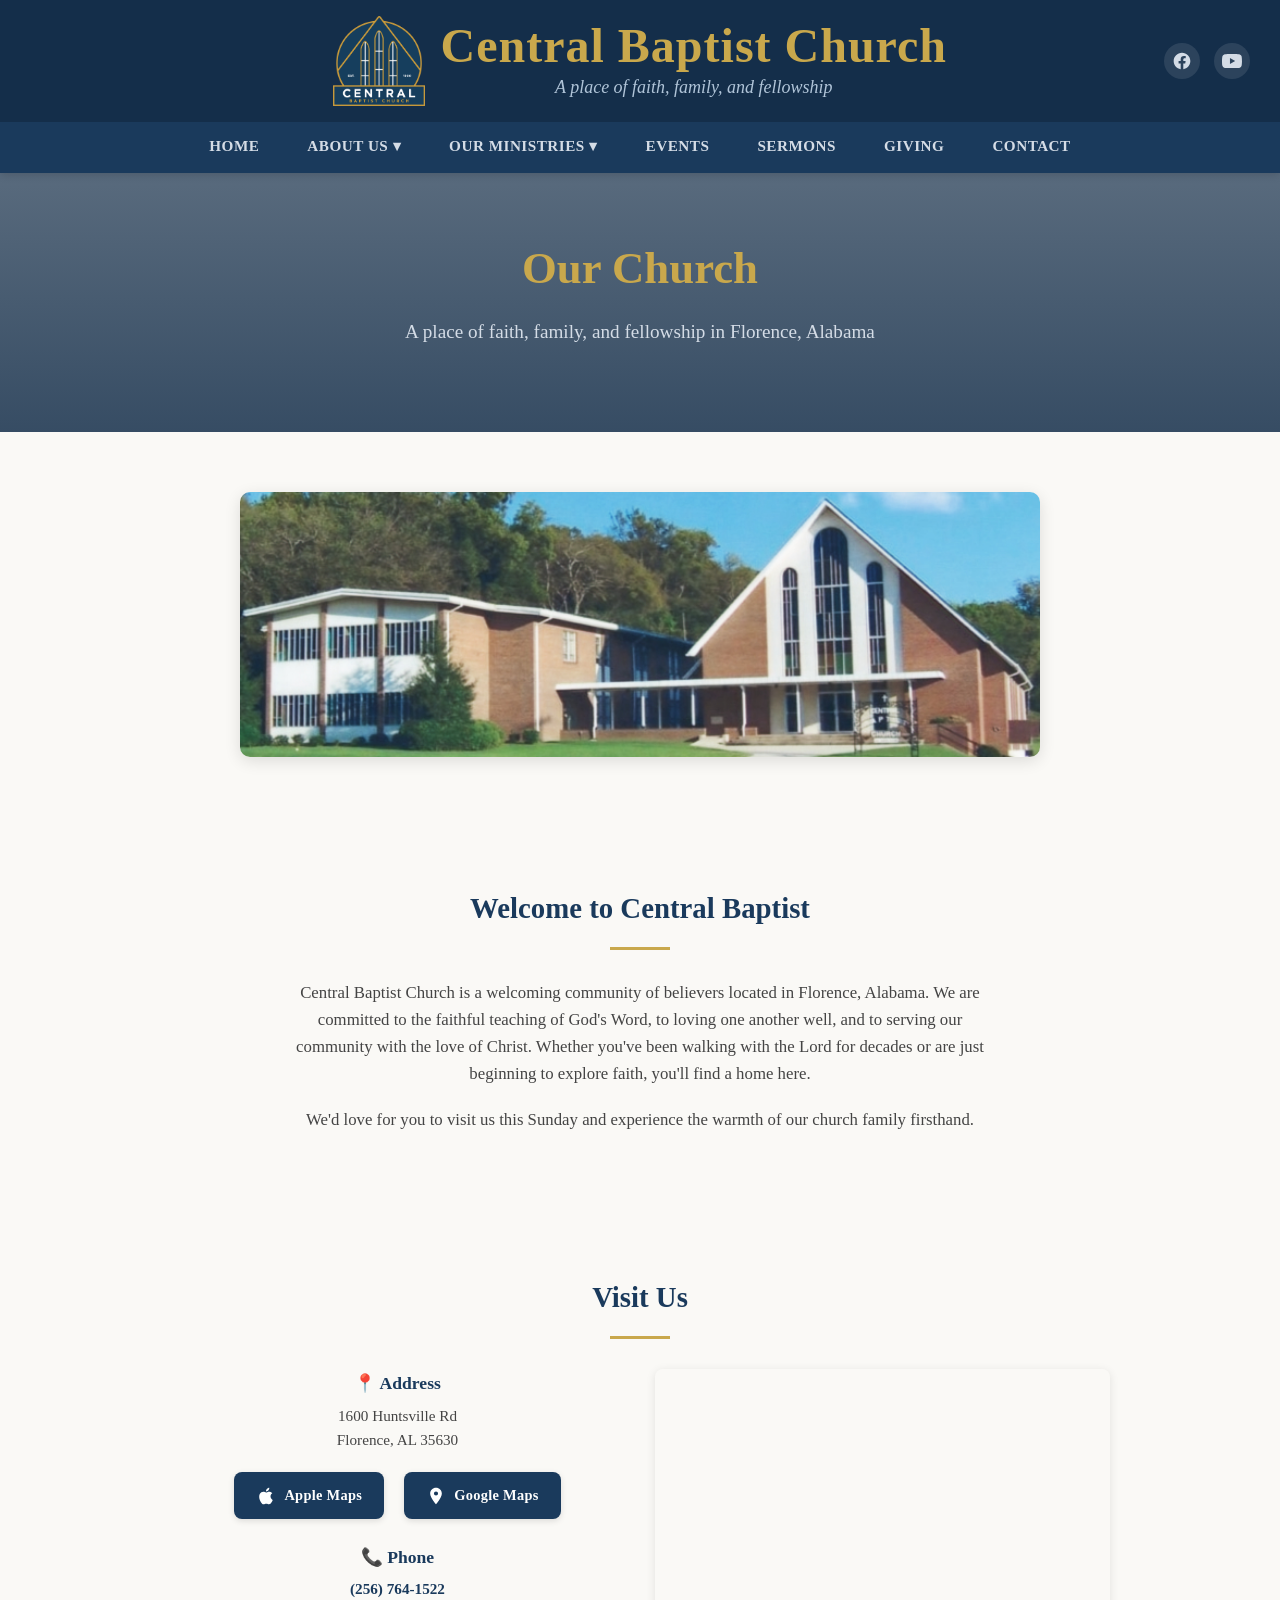
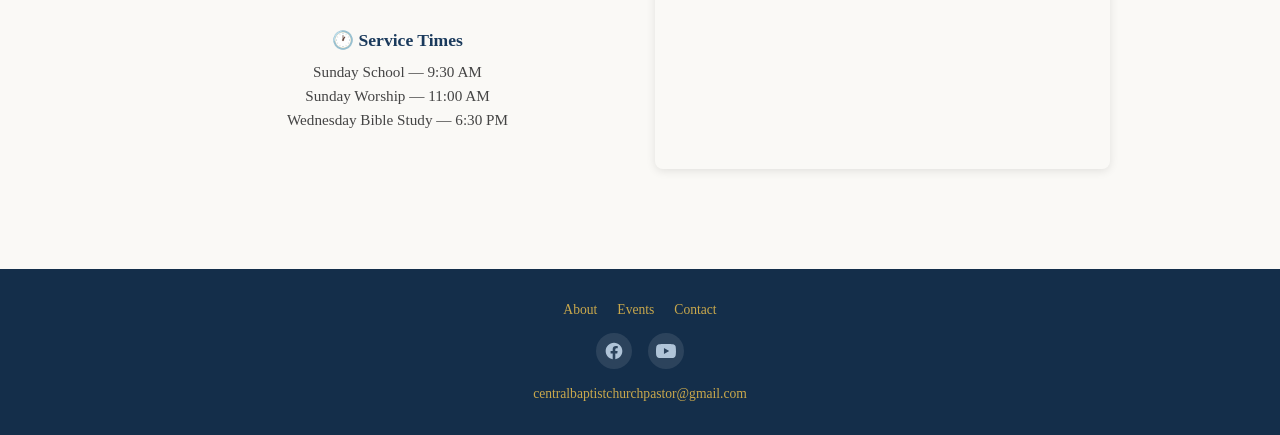
==== about.html @ 6699f289 "Add files via upload" ====
<!DOCTYPE html>
<html lang="en">
<head>
  <meta charset="UTF-8" />
  <meta name="viewport" content="width=device-width, initial-scale=1.0" />
  <title>Our Church — Central Baptist Church</title>
  <link rel="stylesheet" href="styles.css" />
</head>
<body>

  <div id="header-placeholder"></div>

  <!-- Hero with Church Photo -->
  <section class="hero" style="min-height: 250px; padding: 60px 30px;">
    <h2>Our Church</h2>
    <p>A place of faith, family, and fellowship in Florence, Alabama</p>
  </section>

  <!-- Church Photo -->
  <section class="section" style="max-width: 900px; text-align: center;">
    <img
      src="images/CBC_Full.jpg"
      alt="Central Baptist Church"
      style="width: 100%; max-width: 800px; border-radius: 10px; box-shadow: 0 4px 16px rgba(0,0,0,0.12);"
    />
  </section>

  <!-- About / Welcome -->
  <section class="section" style="max-width: 750px;">
    <h3>Welcome to Central Baptist</h3>
    <hr class="section-divider" />
    <p>
      Central Baptist Church is a welcoming community of believers located in Florence, Alabama. 
      We are committed to the faithful teaching of God's Word, to loving one another well, and to 
      serving our community with the love of Christ. Whether you've been walking with the Lord for 
      decades or are just beginning to explore faith, you'll find a home here.
    </p>
    <p>
      We'd love for you to visit us this Sunday and experience the warmth of our church family firsthand.
    </p>
  </section>

  <!-- Location & Contact -->
  <section class="section" style="max-width: 1000px;">
    <h3>Visit Us</h3>
    <hr class="section-divider" />

    <div class="about-location-row">

      <!-- Info Side -->
      <div class="about-info">
        <div class="about-info-block">
          <h4>📍 Address</h4>
          <p>
            1600 Huntsville Rd<br />
            Florence, AL 35630
          </p>
          <div class="about-directions">
            <a
              href="https://maps.apple.com/?address=1600+Huntsville+Rd,+Florence,+AL+35630"
              target="_blank"
              rel="noopener noreferrer"
              class="direction-btn"
            >
              <svg viewBox="0 0 24 24" fill="currentColor"><path d="M18.71 19.5c-.83 1.24-1.71 2.45-3.05 2.47-1.34.03-1.77-.79-3.29-.79-1.53 0-2 .77-3.27.82-1.31.05-2.3-1.32-3.14-2.53C4.25 17 2.94 12.45 4.7 9.39c.87-1.52 2.43-2.48 4.12-2.51 1.28-.02 2.5.87 3.29.87.78 0 2.26-1.07 3.8-.91.65.03 2.47.26 3.64 1.98-.09.06-2.17 1.28-2.15 3.81.03 3.02 2.65 4.03 2.68 4.04-.03.07-.42 1.44-1.38 2.83M13 3.5c.73-.83 1.94-1.46 2.94-1.5.13 1.17-.34 2.35-1.04 3.19-.69.85-1.83 1.51-2.95 1.42-.15-1.15.41-2.35 1.05-3.11z"/></svg>
              Apple Maps
            </a>
            <a
              href="https://www.google.com/maps/dir/?api=1&destination=1600+Huntsville+Rd,+Florence,+AL+35630"
              target="_blank"
              rel="noopener noreferrer"
              class="direction-btn"
            >
              <svg viewBox="0 0 24 24" fill="currentColor"><path d="M12 2C8.13 2 5 5.13 5 9c0 5.25 7 13 7 13s7-7.75 7-13c0-3.87-3.13-7-7-7zm0 9.5a2.5 2.5 0 010-5 2.5 2.5 0 010 5z"/></svg>
              Google Maps
            </a>
          </div>
        </div>

        <div class="about-info-block">
          <h4>📞 Phone</h4>
          <p><a href="tel:+12567641522">(256) 764-1522</a></p>
        </div>

        <div class="about-info-block">
          <h4>🕐 Service Times</h4>
          <p>
            Sunday School — 9:30 AM<br />
            Sunday Worship — 11:00 AM<br />
            Wednesday Bible Study — 6:30 PM
          </p>
        </div>
      </div>

      <!-- Map Side -->
      <div class="about-map">
        <iframe
          title="Central Baptist Church Location"
          src="https://www.google.com/maps/embed?pb=!1m18!1m12!1m3!1d1622!2d-87.6397!3d34.8283!2m3!1f0!2f0!3f0!3m2!1i1024!2i768!4f13.1!3m3!1m2!1s0x886260e5c7e6f5ab%3A0x4b8e7e4e5c8a1234!2s1600+Huntsville+Rd%2C+Florence%2C+AL+35630!5e0!3m2!1sen!2sus!4v1700000000000"
          allowfullscreen=""
          loading="lazy"
          referrerpolicy="no-referrer-when-downgrade"
        ></iframe>
      </div>

    </div>
  </section>

  <div id="footer-placeholder"></div>

  <script src="includes.js"></script>
</body>
</html>
---- styles.css ----
/* ===========================
   Central Baptist Church
   Main Stylesheet
   =========================== */

* {
  margin: 0;
  padding: 0;
  box-sizing: border-box;
}

body {
  font-family: 'Georgia', 'Times New Roman', serif;
  color: #2c2c2c;
  background-color: #faf9f6;
  line-height: 1.6;
}

a {
  color: #1a3a5c;
  text-decoration: none;
}

a:hover {
  color: #c9a84c;
}

/* ===========================
   Header / Navigation
   =========================== */

.site-header {
  background-color: #1a3a5c;
  color: #fff;
  padding: 0;
  position: sticky;
  top: 0;
  z-index: 100;
  box-shadow: 0 2px 8px rgba(0, 0, 0, 0.15);
}

.header-top {
  display: flex;
  align-items: center;
  justify-content: center;
  padding: 16px 30px;
  gap: 16px;
  background-color: #142e4a;
  position: relative;
}

.header-top h1 {
  font-size: 48px;
  font-weight: 700;
  letter-spacing: 1px;
  color: #c9a84c;
  line-height: 1.1;
}

.header-top .subtitle {
  font-size: 18px;
  color: #b0c4d8;
  font-style: italic;
  text-align: center;
}

.header-nav {
  display: flex;
  justify-content: center;
  gap: 0;
  background-color: #1a3a5c;
}

.header-nav a {
  color: #d4dce6;
  padding: 12px 24px;
  font-size: 0.95rem;
  font-weight: 600;
  text-transform: uppercase;
  letter-spacing: 0.5px;
  transition: background-color 0.2s, color 0.2s;
  border-bottom: 3px solid transparent;
}

.header-nav a:hover,
.header-nav a.active {
  background-color: #142e4a;
  color: #c9a84c;
  border-bottom: 3px solid #c9a84c;
}

/* ===========================
   Hero Section
   =========================== */

.hero {
  background: linear-gradient(rgba(20, 46, 74, 0.7), rgba(20, 46, 74, 0.85)),
              url('images/church-hero.jpg') center/cover no-repeat;
  color: #fff;
  text-align: center;
  padding: 100px 30px;
  min-height: 450px;
  display: flex;
  flex-direction: column;
  align-items: center;
  justify-content: center;
}

.hero h2 {
  font-size: 2.8rem;
  margin-bottom: 12px;
  color: #c9a84c;
}

.hero p {
  font-size: 1.2rem;
  max-width: 600px;
  margin-bottom: 24px;
  color: #d4dce6;
}

.hero .btn {
  display: inline-block;
  padding: 14px 32px;
  background-color: #c9a84c;
  color: #1a3a5c;
  font-weight: 700;
  font-size: 1rem;
  border-radius: 4px;
  text-transform: uppercase;
  letter-spacing: 1px;
  transition: background-color 0.2s;
}

.hero .btn:hover {
  background-color: #b8953e;
  color: #fff;
}

/* ===========================
   Content Sections
   =========================== */

.section {
  padding: 60px 30px;
  max-width: 1000px;
  margin: 0 auto;
}

.section h3 {
  font-size: 1.8rem;
  color: #1a3a5c;
  margin-bottom: 16px;
  text-align: center;
}

.section p {
  font-size: 1.05rem;
  color: #444;
  text-align: center;
  max-width: 700px;
  margin: 0 auto 20px;
}

.section-divider {
  width: 60px;
  height: 3px;
  background-color: #c9a84c;
  margin: 0 auto 30px;
  border: none;
}

/* ===========================
   Info Cards (Service Times, etc.)
   =========================== */

.card-row {
  display: flex;
  justify-content: center;
  gap: 24px;
  flex-wrap: wrap;
  margin-top: 20px;
}

.card {
  background: #fff;
  border: 1px solid #e0ddd5;
  border-radius: 8px;
  padding: 30px 24px;
  text-align: center;
  width: 280px;
  box-shadow: 0 2px 6px rgba(0, 0, 0, 0.06);
  transition: transform 0.2s, box-shadow 0.2s;
}

.card:hover {
  transform: translateY(-4px);
  box-shadow: 0 6px 16px rgba(0, 0, 0, 0.1);
}

.card h4 {
  font-size: 1.2rem;
  color: #1a3a5c;
  margin-bottom: 8px;
}

.card p {
  font-size: 0.95rem;
  color: #666;
}

/* ===========================
   Footer
   =========================== */

.site-footer {
  background-color: #142e4a;
  color: #b0c4d8;
  text-align: center;
  padding: 30px;
  font-size: 0.85rem;
  margin-top: 40px;
}

.site-footer a {
  color: #c9a84c;
}

.site-footer .footer-links {
  display: flex;
  justify-content: center;
  gap: 20px;
  margin-bottom: 12px;
}

/* ===========================
   Responsive
   =========================== */

@media (max-width: 768px) {
  .header-top h1 {
    font-size: 2rem;
  }

  .header-logo {
    height: 50px;
  }

  .header-nav {
    flex-wrap: wrap;
  }

  .header-nav a {
    padding: 10px 16px;
    font-size: 0.85rem;
  }

  .hero h2 {
    font-size: 2rem;
  }

  .hero p {
    font-size: 1rem;
  }

  .card-row {
    flex-direction: column;
    align-items: center;
  }
}


/* ===========================
   Nav Dropdown
   =========================== */

.nav-dropdown {
  position: relative;
}

.nav-dropdown-trigger {
  cursor: pointer;
}

.nav-dropdown-menu {
  display: none;
  position: absolute;
  top: 100%;
  left: 0;
  background-color: #142e4a;
  min-width: 180px;
  box-shadow: 0 4px 12px rgba(0, 0, 0, 0.2);
  z-index: 200;
  border-radius: 0 0 6px 6px;
}

.nav-dropdown:hover .nav-dropdown-menu {
  display: flex;
  flex-direction: column;
}

.nav-dropdown-menu a {
  padding: 10px 20px;
  font-size: 0.9rem;
  color: #d4dce6;
  border-bottom: none;
  text-transform: none;
  font-weight: 500;
}

.nav-dropdown-menu a:hover {
  background-color: #1a3a5c;
  color: #c9a84c;
}

/* ===========================
   Staff Cards
   =========================== */

.staff-card {
  background: #fff;
  border: 1px solid #e0ddd5;
  border-radius: 8px;
  padding: 30px 24px;
  text-align: center;
  width: 280px;
  box-shadow: 0 2px 6px rgba(0, 0, 0, 0.06);
  transition: transform 0.2s, box-shadow 0.2s;
}

.staff-card:hover {
  transform: translateY(-4px);
  box-shadow: 0 6px 16px rgba(0, 0, 0, 0.1);
}

.staff-photo-placeholder {
  width: 120px;
  height: 120px;
  border-radius: 50%;
  background-color: #d4dce6;
  margin: 0 auto 16px;
  display: flex;
  align-items: center;
  justify-content: center;
  color: #888;
  font-size: 0.85rem;
  font-style: italic;
}

.staff-card h4 {
  font-size: 1.15rem;
  color: #1a3a5c;
  margin-bottom: 4px;
}

.staff-role {
  font-size: 0.9rem;
  color: #c9a84c;
  font-weight: 600;
  margin-bottom: 12px;
}

.staff-bio {
  font-size: 0.9rem;
  color: #555;
  line-height: 1.5;
}


/* ===========================
   Staff Feature Layout
   =========================== */

.staff-feature {
  display: flex;
  flex-direction: column;
  align-items: center;
  text-align: center;
  padding: 30px 0;
}

.staff-feature-photo {
  width: 180px;
  height: 180px;
  border-radius: 50%;
  overflow: hidden;
  border: 4px solid #c9a84c;
  margin-bottom: 16px;
  box-shadow: 0 4px 12px rgba(0, 0, 0, 0.1);
}

.staff-feature-photo img {
  width: 100%;
  height: 100%;
  object-fit: cover;
}

.staff-feature-info h3 {
  font-size: 1.5rem;
  color: #1a3a5c;
  margin-bottom: 4px;
}

.staff-feature-info .staff-role {
  font-size: 1.5rem;
  color: #c9a84c;
  font-weight: 600;
  margin-bottom: 16px;
}

.staff-feature-bio {
  max-width: 650px;
  text-align: left;
}

.staff-feature-bio p {
  font-size: 0.95rem;
  color: #444;
  line-height: 1.7;
  margin-bottom: 14px;
  text-align: left;
}

.staff-divider {
  width: 100%;
  height: 1px;
  background-color: #e0ddd5;
  border: none;
  margin: 10px 0;
}

@media (max-width: 768px) {
  .staff-feature-photo {
    width: 140px;
    height: 140px;
  }
}


/* ===========================
   Staff Card Photo (row layout)
   =========================== */

.staff-card-photo {
  width: 120px;
  height: 120px;
  border-radius: 50%;
  overflow: hidden;
  border: 3px solid #c9a84c;
  margin: 0 auto 16px;
  box-shadow: 0 3px 8px rgba(0, 0, 0, 0.1);
}

.staff-card-photo img {
  width: 100%;
  height: 100%;
  object-fit: cover;
}


/* ===========================
   Header Logo
   =========================== */

.header-logo {
  height: 90px;
  width: auto;
  object-fit: contain;
}

/* Ensure dropdown sits inline with other nav items */
.header-nav {
  align-items: center;
}

.nav-dropdown {
  display: inline-flex;
  align-items: center;
}

.nav-dropdown-trigger {
  display: inline-flex;
  align-items: center;
}


/* ===========================
   About / Location Layout
   =========================== */

.about-location-row {
  display: flex;
  gap: 30px;
  align-items: flex-start;
  margin-top: 20px;
}

.about-info {
  flex: 1;
  min-width: 280px;
}

.about-info-block {
  margin-bottom: 24px;
}

.about-info-block h4 {
  font-size: 1.1rem;
  color: #1a3a5c;
  margin-bottom: 6px;
  text-align: center;
}

.about-info-block p {
  font-size: 0.95rem;
  color: #444;
  line-height: 1.6;
  text-align: center;
}

.about-info-block a {
  color: #1a3a5c;
  font-weight: 600;
}

.about-info-block a:hover {
  color: #c9a84c;
}

.about-directions {
  display: flex;
  gap: 20px;
  margin-top: 14px;
  justify-content: center;
}

.direction-btn {
  display: inline-flex;
  align-items: center;
  gap: 8px;
  padding: 12px 22px;
  background-color: #1a3a5c;
  color: #fff !important;
  font-size: 0.9rem;
  font-weight: 600;
  border-radius: 8px;
  letter-spacing: 0.3px;
  transition: background-color 0.2s, transform 0.15s;
  box-shadow: 0 2px 6px rgba(0, 0, 0, 0.12);
}

.direction-btn:hover {
  background-color: #c9a84c;
  color: #1a3a5c !important;
  transform: translateY(-2px);
  box-shadow: 0 4px 12px rgba(0, 0, 0, 0.15);
}

.direction-btn svg {
  width: 20px;
  height: 20px;
  flex-shrink: 0;
}

.about-map {
  flex: 1;
  min-width: 300px;
  min-height: 350px;
  height: 400px;
  border-radius: 8px;
  overflow: hidden;
  box-shadow: 0 2px 10px rgba(0, 0, 0, 0.1);
}

.about-map iframe {
  width: 100%;
  height: 100%;
  border: 0;
  border-radius: 8px;
  display: block;
}

@media (max-width: 768px) {
  .about-location-row {
    flex-direction: column;
  }

  .about-map {
    min-height: 280px;
    width: 100%;
  }
}


/* ===========================
   Contact Page
   =========================== */

.contact-row {
  display: flex;
  gap: 40px;
  align-items: flex-start;
  margin-top: 20px;
}

.contact-info {
  flex: 1;
  min-width: 280px;
}

.contact-block {
  margin-bottom: 24px;
  text-align: center;
}

.contact-block h4 {
  font-size: 1.1rem;
  color: #1a3a5c;
  margin-bottom: 6px;
}

.contact-block p {
  font-size: 0.95rem;
  color: #444;
  line-height: 1.6;
}

.contact-block a {
  color: #1a3a5c;
  font-weight: 600;
}

.contact-block a:hover {
  color: #c9a84c;
}

.contact-form-container {
  flex: 1;
  min-width: 300px;
  background: #fff;
  border: 1px solid #e0ddd5;
  border-radius: 10px;
  padding: 30px;
  box-shadow: 0 2px 8px rgba(0, 0, 0, 0.06);
}

.contact-form-container h4 {
  font-size: 1.2rem;
  color: #1a3a5c;
  margin-bottom: 20px;
  text-align: center;
}

.contact-form {
  display: flex;
  flex-direction: column;
  gap: 16px;
}

.form-group {
  display: flex;
  flex-direction: column;
  gap: 4px;
}

.form-group label {
  font-size: 0.85rem;
  font-weight: 600;
  color: #333;
}

.form-group input,
.form-group select,
.form-group textarea {
  padding: 10px 12px;
  border: 1px solid #ccc;
  border-radius: 6px;
  font-size: 0.9rem;
  font-family: inherit;
  color: #333;
  background: #faf9f6;
  transition: border-color 0.2s;
}

.form-group input:focus,
.form-group select:focus,
.form-group textarea:focus {
  outline: none;
  border-color: #c9a84c;
  box-shadow: 0 0 0 2px rgba(201, 168, 76, 0.15);
}

.form-group textarea {
  resize: vertical;
}

.form-submit-btn {
  padding: 12px 24px;
  background-color: #1a3a5c;
  color: #fff;
  font-size: 1rem;
  font-weight: 600;
  border: none;
  border-radius: 6px;
  cursor: pointer;
  transition: background-color 0.2s, transform 0.15s;
  margin-top: 8px;
}

.form-submit-btn:hover {
  background-color: #c9a84c;
  color: #1a3a5c;
  transform: translateY(-2px);
}

.contact-success {
  text-align: center;
  padding: 30px;
}

.contact-success p {
  font-size: 1.1rem;
  color: #1a3a5c;
  font-weight: 600;
}

@media (max-width: 768px) {
  .contact-row {
    flex-direction: column;
  }
}


/* ===========================
   Social Icons
   =========================== */

/* Header social */
.header-social {
  display: flex;
  gap: 14px;
  align-items: center;
  position: absolute;
  right: 30px;
}

.header-social a {
  display: flex;
  align-items: center;
  justify-content: center;
  width: 36px;
  height: 36px;
  border-radius: 50%;
  background-color: rgba(255, 255, 255, 0.1);
  color: #d4dce6;
  transition: background-color 0.2s, color 0.2s, transform 0.15s;
}

.header-social a:hover {
  background-color: #c9a84c;
  color: #1a3a5c;
  transform: scale(1.1);
}

.header-social svg {
  width: 20px;
  height: 20px;
}

/* Footer social */
.footer-social {
  display: flex;
  justify-content: center;
  gap: 16px;
  margin-bottom: 14px;
}

.footer-social a {
  display: flex;
  align-items: center;
  justify-content: center;
  width: 36px;
  height: 36px;
  border-radius: 50%;
  background-color: rgba(255, 255, 255, 0.1);
  color: #b0c4d8;
  transition: background-color 0.2s, color 0.2s, transform 0.15s;
}

.footer-social a:hover {
  background-color: #c9a84c;
  color: #1a3a5c;
  transform: scale(1.1);
}

.footer-social svg {
  width: 20px;
  height: 20px;
}

/* Contact page social links */
.contact-social {
  display: flex;
  justify-content: center;
  gap: 20px;
  margin-top: 8px;
}

.social-link {
  display: inline-flex;
  align-items: center;
  gap: 8px;
  padding: 10px 18px;
  background-color: #1a3a5c;
  color: #fff !important;
  font-size: 0.9rem;
  font-weight: 600;
  border-radius: 8px;
  transition: background-color 0.2s, transform 0.15s;
  box-shadow: 0 2px 6px rgba(0, 0, 0, 0.12);
}

.social-link:hover {
  background-color: #c9a84c;
  color: #1a3a5c !important;
  transform: translateY(-2px);
}

.social-link svg {
  width: 20px;
  height: 20px;
  flex-shrink: 0;
}


/* ===========================
   Mission Page
   =========================== */

.mission-value {
  margin-bottom: 40px;
  padding: 30px;
  background: #fff;
  border: 1px solid #e0ddd5;
  border-radius: 10px;
  box-shadow: 0 2px 6px rgba(0, 0, 0, 0.05);
  transition: transform 0.2s, box-shadow 0.2s;
}

.mission-value:hover {
  transform: translateY(-3px);
  box-shadow: 0 6px 16px rgba(0, 0, 0, 0.08);
}

.mission-value-header {
  display: flex;
  align-items: center;
  gap: 12px;
  margin-bottom: 12px;
}

.mission-value-header h3 {
  font-size: 1.4rem;
  color: #1a3a5c;
  margin: 0;
  text-align: left;
}

.mission-icon {
  font-size: 2rem;
  flex-shrink: 0;
}

.mission-scripture {
  font-size: 0.95rem;
  color: #1a3a5c;
  font-weight: 600;
  font-style: italic;
  margin-bottom: 12px;
  padding-left: 16px;
  border-left: 3px solid #c9a84c;
  text-align: left;
}

.mission-scripture em {
  color: #c9a84c;
  font-weight: 700;
}

.mission-value p {
  font-size: 0.95rem;
  color: #444;
  line-height: 1.7;
  text-align: left;
}


/* ===========================
   Giving Page
   =========================== */

.giving-btn {
  display: inline-block;
  padding: 12px 28px;
  background-color: #c9a84c;
  color: #1a3a5c !important;
  font-size: 0.95rem;
  font-weight: 700;
  border-radius: 6px;
  letter-spacing: 0.5px;
  transition: background-color 0.2s, transform 0.15s;
  box-shadow: 0 2px 6px rgba(0, 0, 0, 0.1);
}

.giving-btn:hover {
  background-color: #1a3a5c;
  color: #fff !important;
  transform: translateY(-2px);
  box-shadow: 0 4px 12px rgba(0, 0, 0, 0.15);
}


/* ===========================
   Sermons Page
   =========================== */

.sermon-grid {
  display: grid;
  grid-template-columns: repeat(2, 1fr);
  gap: 24px;
  margin-top: 20px;
}

.sermon-item {
  background: #fff;
  border: 1px solid #e0ddd5;
  border-radius: 10px;
  overflow: hidden;
  box-shadow: 0 2px 6px rgba(0, 0, 0, 0.06);
  transition: transform 0.2s, box-shadow 0.2s;
}

.sermon-item:hover {
  transform: translateY(-3px);
  box-shadow: 0 6px 16px rgba(0, 0, 0, 0.1);
}

.sermon-video {
  position: relative;
  width: 100%;
  padding-bottom: 56.25%; /* 16:9 aspect ratio */
  height: 0;
  overflow: hidden;
}

.sermon-video iframe {
  position: absolute;
  top: 0;
  left: 0;
  width: 100%;
  height: 100%;
  border: none;
}

.sermon-info {
  padding: 14px 16px;
  text-align: center;
}

.sermon-info h4 {
  font-size: 1rem;
  color: #1a3a5c;
  margin-bottom: 4px;
}

.sermon-date {
  font-size: 0.85rem;
  color: #888;
}

.sermon-yt-btn {
  display: inline-flex;
  align-items: center;
  gap: 10px;
  padding: 14px 28px;
  background-color: #cc0000;
  color: #fff !important;
  font-size: 1rem;
  font-weight: 700;
  border-radius: 8px;
  transition: background-color 0.2s, transform 0.15s;
  box-shadow: 0 2px 8px rgba(0, 0, 0, 0.15);
}

.sermon-yt-btn:hover {
  background-color: #a00;
  color: #fff !important;
  transform: translateY(-2px);
  box-shadow: 0 4px 14px rgba(0, 0, 0, 0.2);
}

@media (max-width: 768px) {
  .sermon-grid {
    grid-template-columns: 1fr;
  }
}
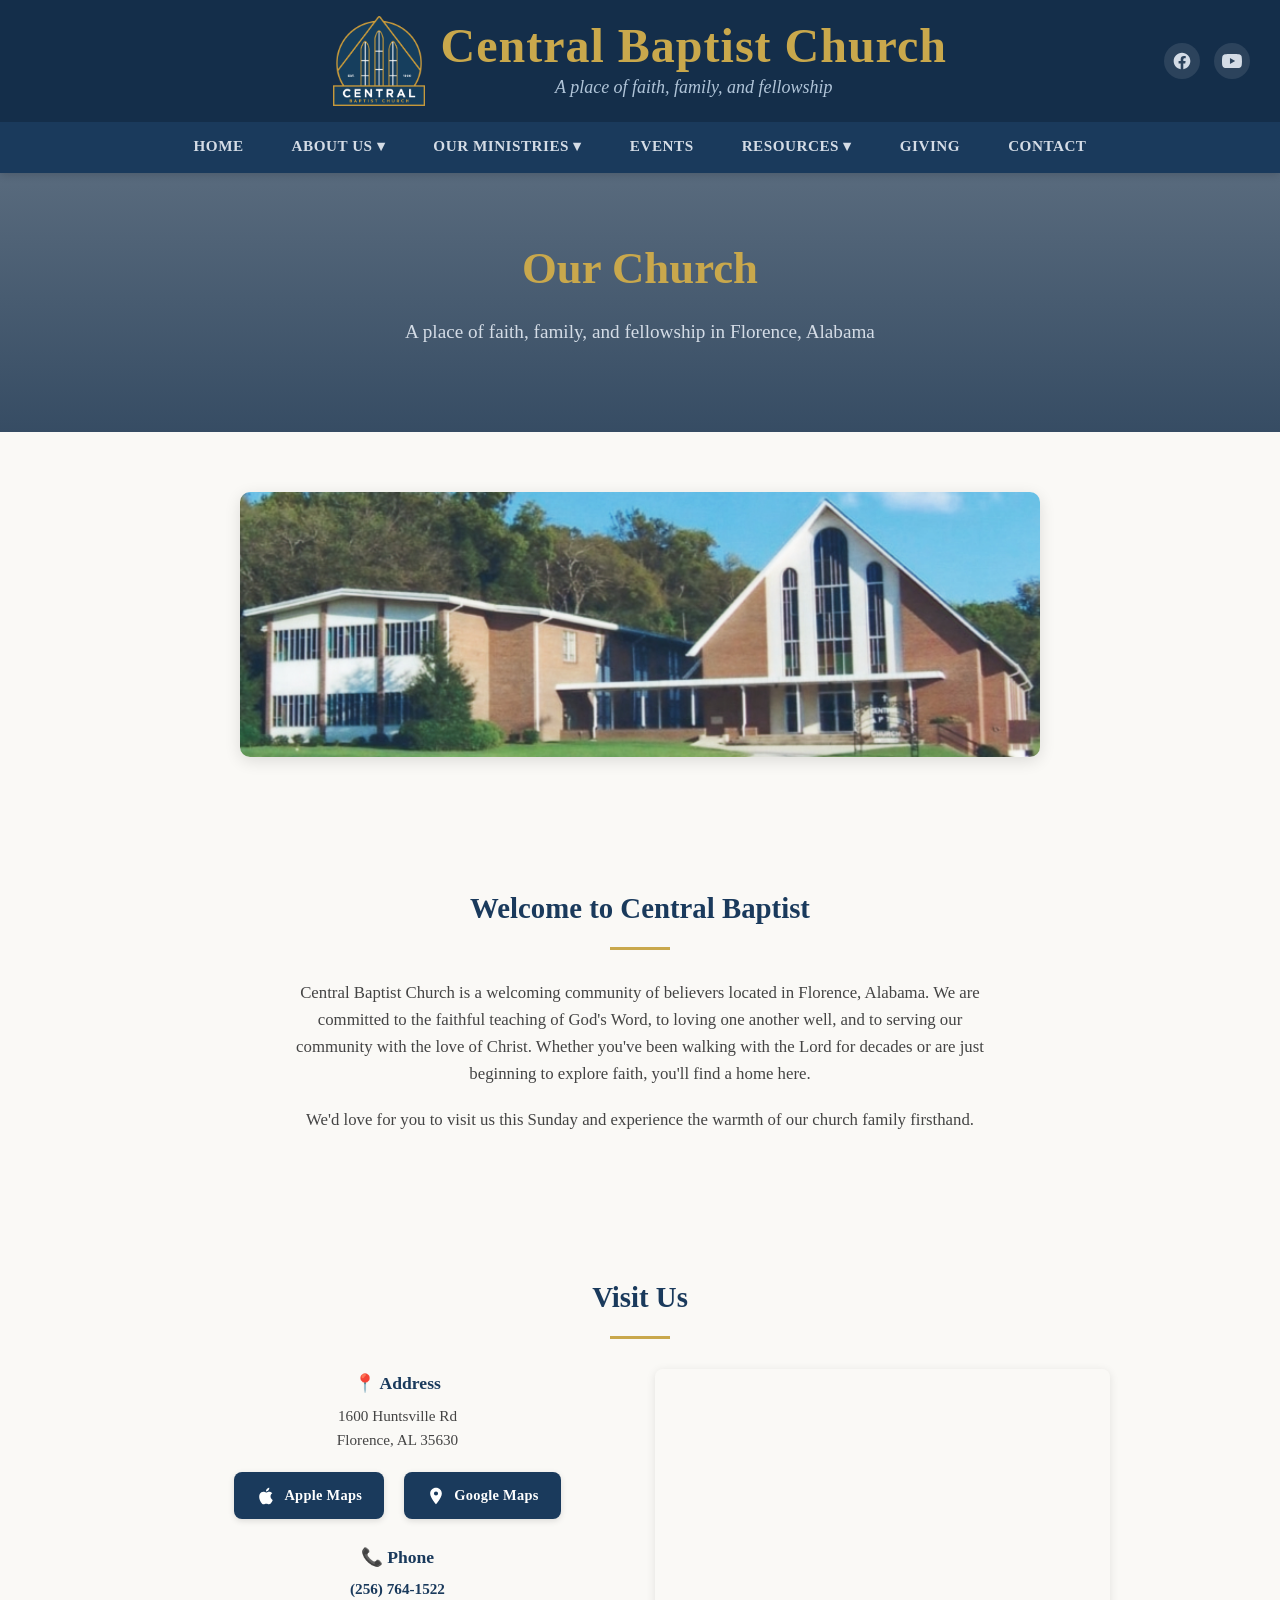
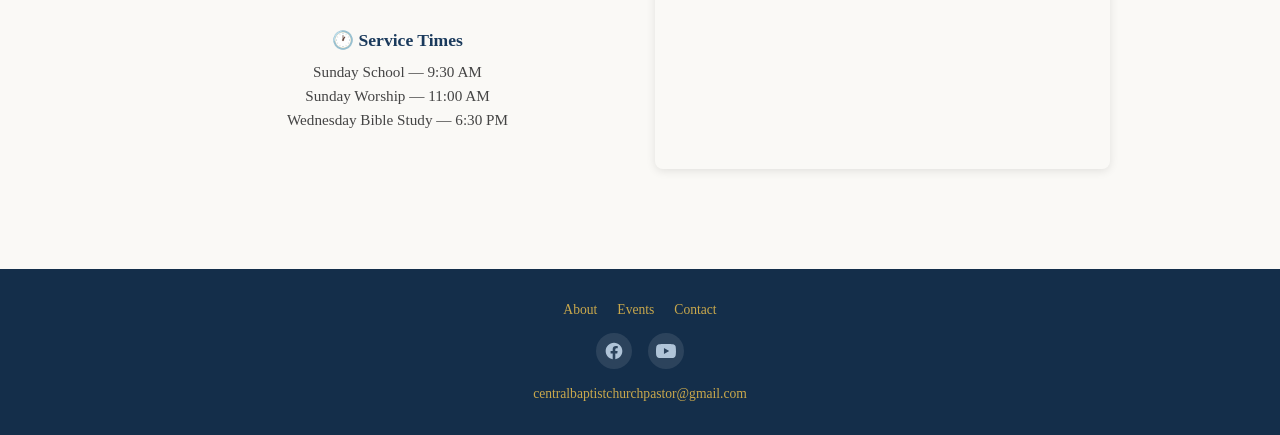
==== commit 9de6d0b7: "Map update" ====
--- a/about.html
+++ b/about.html
@@ -96,7 +96,7 @@
       <div class="about-map">
         <iframe
           title="Central Baptist Church Location"
-          src="https://www.google.com/maps/embed?pb=!1m18!1m12!1m3!1d1622!2d-87.6397!3d34.8283!2m3!1f0!2f0!3f0!3m2!1i1024!2i768!4f13.1!3m3!1m2!1s0x886260e5c7e6f5ab%3A0x4b8e7e4e5c8a1234!2s1600+Huntsville+Rd%2C+Florence%2C+AL+35630!5e0!3m2!1sen!2sus!4v1700000000000"
+          src="https://www.google.com/maps/embed?pb=!1m18!1m12!1m3!1d419323.85672536254!2d-88.21472167968753!3d34.80675621590259!2m3!1f0!2f0!3f0!3m2!1i1024!2i768!4f13.1!3m3!1m2!1s0x887d49b270efe97f%3A0xe3feca90849ceef7!2sCentral%20Baptist%20Church!5e0!3m2!1sen!2sus!4v1779061972486!5m2!1sen!2sus"
           allowfullscreen=""
           loading="lazy"
           referrerpolicy="no-referrer-when-downgrade"
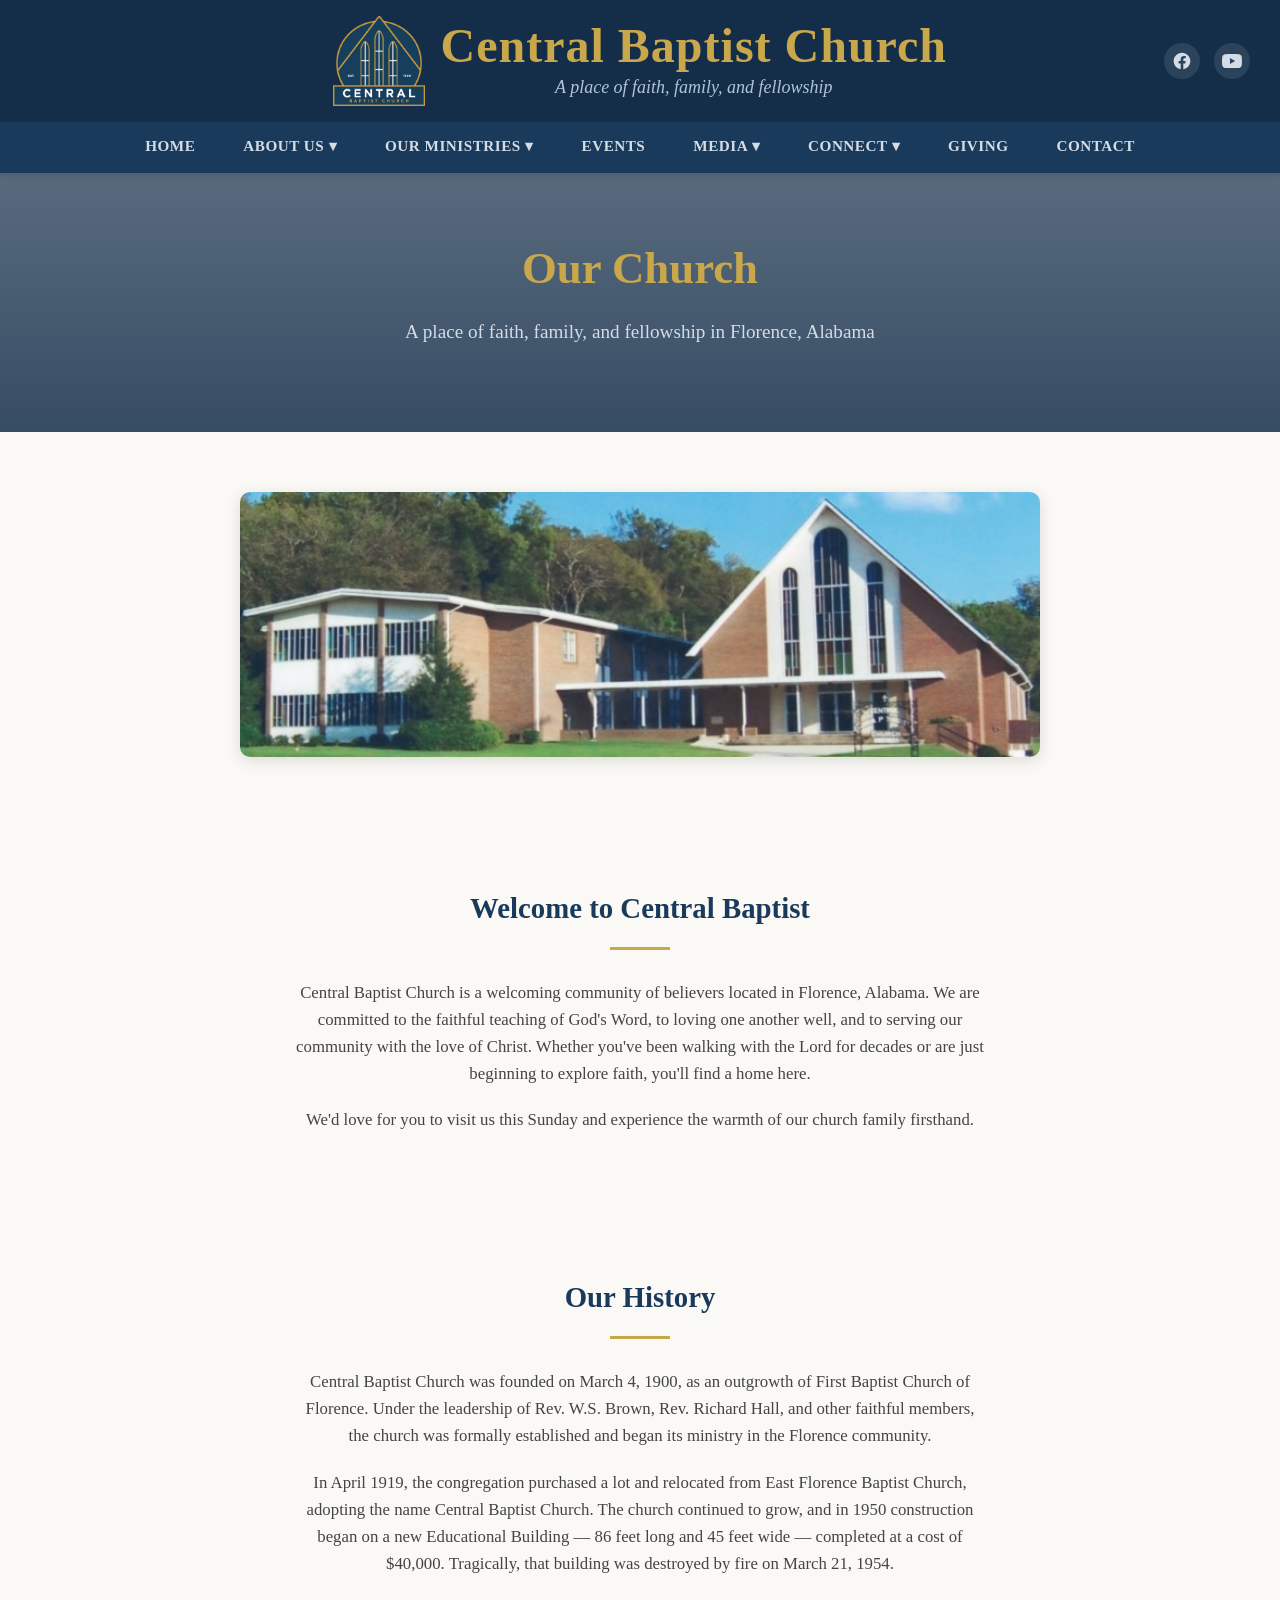
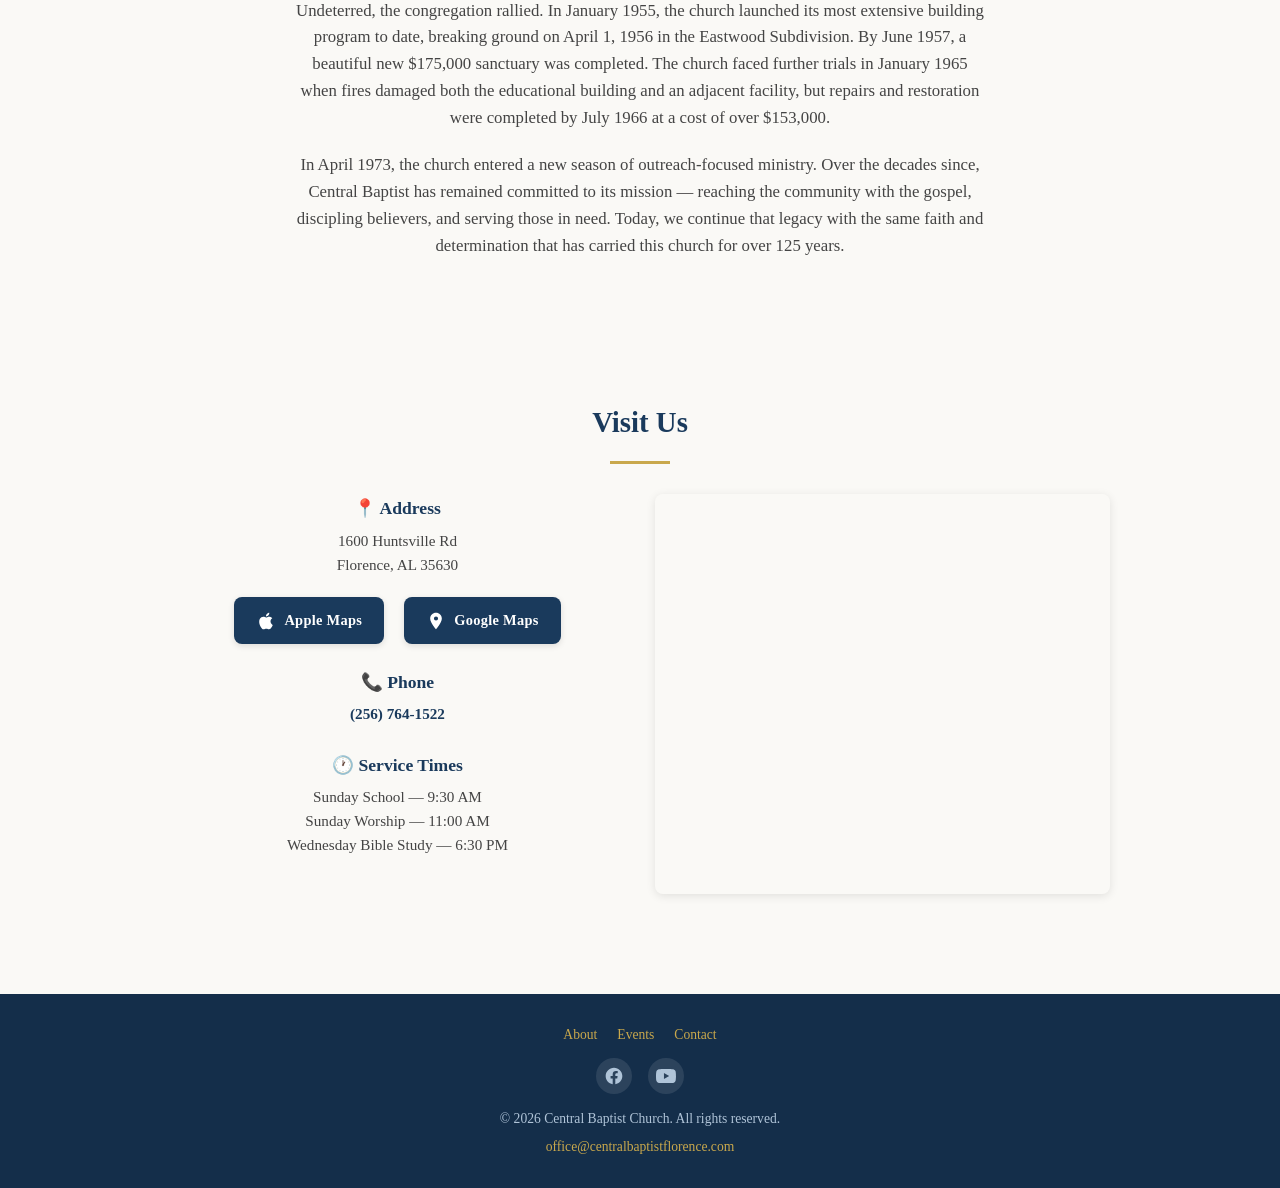
==== commit 17d5ce12: "Added initial history section" ====
--- a/about.html
+++ b/about.html
@@ -37,6 +37,36 @@
     </p>
     <p>
       We'd love for you to visit us this Sunday and experience the warmth of our church family firsthand.
+    </p>
+  </section>
+
+  <!-- Our History -->
+  <section class="section" style="max-width: 750px;">
+    <h3>Our History</h3>
+    <hr class="section-divider" />
+    <p>
+      Central Baptist Church was founded on March 4, 1900, as an outgrowth of First Baptist Church 
+      of Florence. Under the leadership of Rev. W.S. Brown, Rev. Richard Hall, and other faithful 
+      members, the church was formally established and began its ministry in the Florence community.
+    </p>
+    <p>
+      In April 1919, the congregation purchased a lot and relocated from East Florence Baptist Church, 
+      adopting the name Central Baptist Church. The church continued to grow, and in 1950 construction 
+      began on a new Educational Building — 86 feet long and 45 feet wide — completed at a cost of 
+      $40,000. Tragically, that building was destroyed by fire on March 21, 1954.
+    </p>
+    <p>
+      Undeterred, the congregation rallied. In January 1955, the church launched its most extensive 
+      building program to date, breaking ground on April 1, 1956 in the Eastwood Subdivision. By 
+      June 1957, a beautiful new $175,000 sanctuary was completed. The church faced further trials 
+      in January 1965 when fires damaged both the educational building and an adjacent facility, 
+      but repairs and restoration were completed by July 1966 at a cost of over $153,000.
+    </p>
+    <p>
+      In April 1973, the church entered a new season of outreach-focused ministry. Over the decades 
+      since, Central Baptist has remained committed to its mission — reaching the community with the 
+      gospel, discipling believers, and serving those in need. Today, we continue that legacy with 
+      the same faith and determination that has carried this church for over 125 years.
     </p>
   </section>
 
--- a/styles.css
+++ b/styles.css
@@ -1004,3 +1004,209 @@
     grid-template-columns: 1fr;
   }
 }
+
+
+/* ===========================
+   Renovation Fund Tracker
+   =========================== */
+
+.fund-tracker {
+  margin-bottom: 40px;
+}
+
+.fund-bar-wrap {
+  margin-bottom: 16px;
+}
+
+.fund-bar-bg {
+  position: relative;
+  height: 28px;
+  background-color: #f0ede5;
+  border-radius: 14px;
+  overflow: visible;
+  box-shadow: inset 0 2px 4px rgba(0,0,0,0.06);
+}
+
+.fund-bar-fill {
+  height: 100%;
+  width: 0%;
+  background: linear-gradient(90deg, #c9a84c, #e8c96a);
+  border-radius: 14px;
+  transition: width 1.4s cubic-bezier(0.4, 0, 0.2, 1);
+  box-shadow: 0 2px 8px rgba(201, 168, 76, 0.4);
+}
+
+.fund-marker {
+  position: absolute;
+  top: 0;
+  transform: translateX(-50%);
+  display: flex;
+  flex-direction: column;
+  align-items: center;
+}
+
+.fund-marker-line {
+  width: 2px;
+  height: 28px;
+  background-color: #1a3a5c;
+  opacity: 0.3;
+}
+
+.fund-segment-icon {
+  position: absolute;
+  top: 50%;
+  transform: translate(-50%, -50%);
+  font-size: 1rem;
+  line-height: 1;
+  z-index: 2;
+  pointer-events: none;
+}
+
+.fund-marker-label {
+  font-size: 0.75rem;
+  font-weight: 700;
+  color: #1a3a5c;
+  margin-top: 4px;
+  white-space: nowrap;
+}
+
+.fund-bar-labels {
+  display: flex;
+  justify-content: space-between;
+  margin-top: 20px;
+  font-size: 0.8rem;
+  color: #888;
+  font-weight: 600;
+}
+
+.fund-amount-display {
+  display: flex;
+  align-items: baseline;
+  justify-content: center;
+  gap: 10px;
+  margin-top: 8px;
+  flex-wrap: wrap;
+}
+
+.fund-raised {
+  font-size: 2.2rem;
+  font-weight: 700;
+  color: #1a3a5c;
+}
+
+.fund-raised-label {
+  font-size: 1rem;
+  color: #666;
+}
+
+.fund-percent {
+  font-size: 1.1rem;
+  font-weight: 700;
+  color: #c9a84c;
+  background: #f0ede5;
+  padding: 2px 10px;
+  border-radius: 20px;
+}
+
+/* Phase Cards */
+.fund-phases {
+  display: flex;
+  gap: 20px;
+  flex-wrap: wrap;
+  justify-content: center;
+  margin-top: 32px;
+}
+
+.fund-phase {
+  flex: 1;
+  min-width: 220px;
+  max-width: 260px;
+  background: #fff;
+  border: 2px solid #e0ddd5;
+  border-radius: 12px;
+  padding: 24px 20px;
+  text-align: center;
+  transition: transform 0.2s, box-shadow 0.2s, border-color 0.3s;
+  position: relative;
+}
+
+.fund-phase:hover {
+  transform: translateY(-3px);
+  box-shadow: 0 6px 16px rgba(0,0,0,0.08);
+}
+
+.fund-phase-icon {
+  font-size: 2rem;
+  margin-bottom: 8px;
+}
+
+.fund-phase-status {
+  font-size: 0.75rem;
+  font-weight: 700;
+  text-transform: uppercase;
+  letter-spacing: 0.8px;
+  color: #aaa;
+  margin-bottom: 8px;
+}
+
+.fund-phase h4 {
+  font-size: 1rem;
+  color: #1a3a5c;
+  margin-bottom: 4px;
+  text-transform: uppercase;
+  letter-spacing: 0.5px;
+}
+
+.fund-phase-goal {
+  font-size: 1.5rem;
+  font-weight: 700;
+  color: #c9a84c;
+  margin-bottom: 10px;
+}
+
+.fund-phase p {
+  font-size: 0.88rem;
+  color: #666;
+  line-height: 1.5;
+  text-align: center;
+}
+
+/* Active phase — in progress */
+.fund-phase.phase-active {
+  border-color: #c9a84c;
+  box-shadow: 0 0 0 3px rgba(201, 168, 76, 0.15);
+}
+
+.fund-phase.phase-active .fund-phase-status {
+  color: #c9a84c;
+}
+
+/* Complete phase */
+.fund-phase.phase-complete {
+  border-color: #2e7d32;
+  background: #f6fdf6;
+}
+
+.fund-phase.phase-complete .fund-phase-status {
+  color: #2e7d32;
+}
+
+.fund-phase.phase-complete .fund-phase-goal {
+  color: #2e7d32;
+}
+
+@media (max-width: 768px) {
+  .fund-phases {
+    flex-direction: column;
+    align-items: center;
+  }
+
+  .fund-phase {
+    max-width: 100%;
+    width: 100%;
+  }
+
+  .fund-raised {
+    font-size: 1.8rem;
+  }
+}
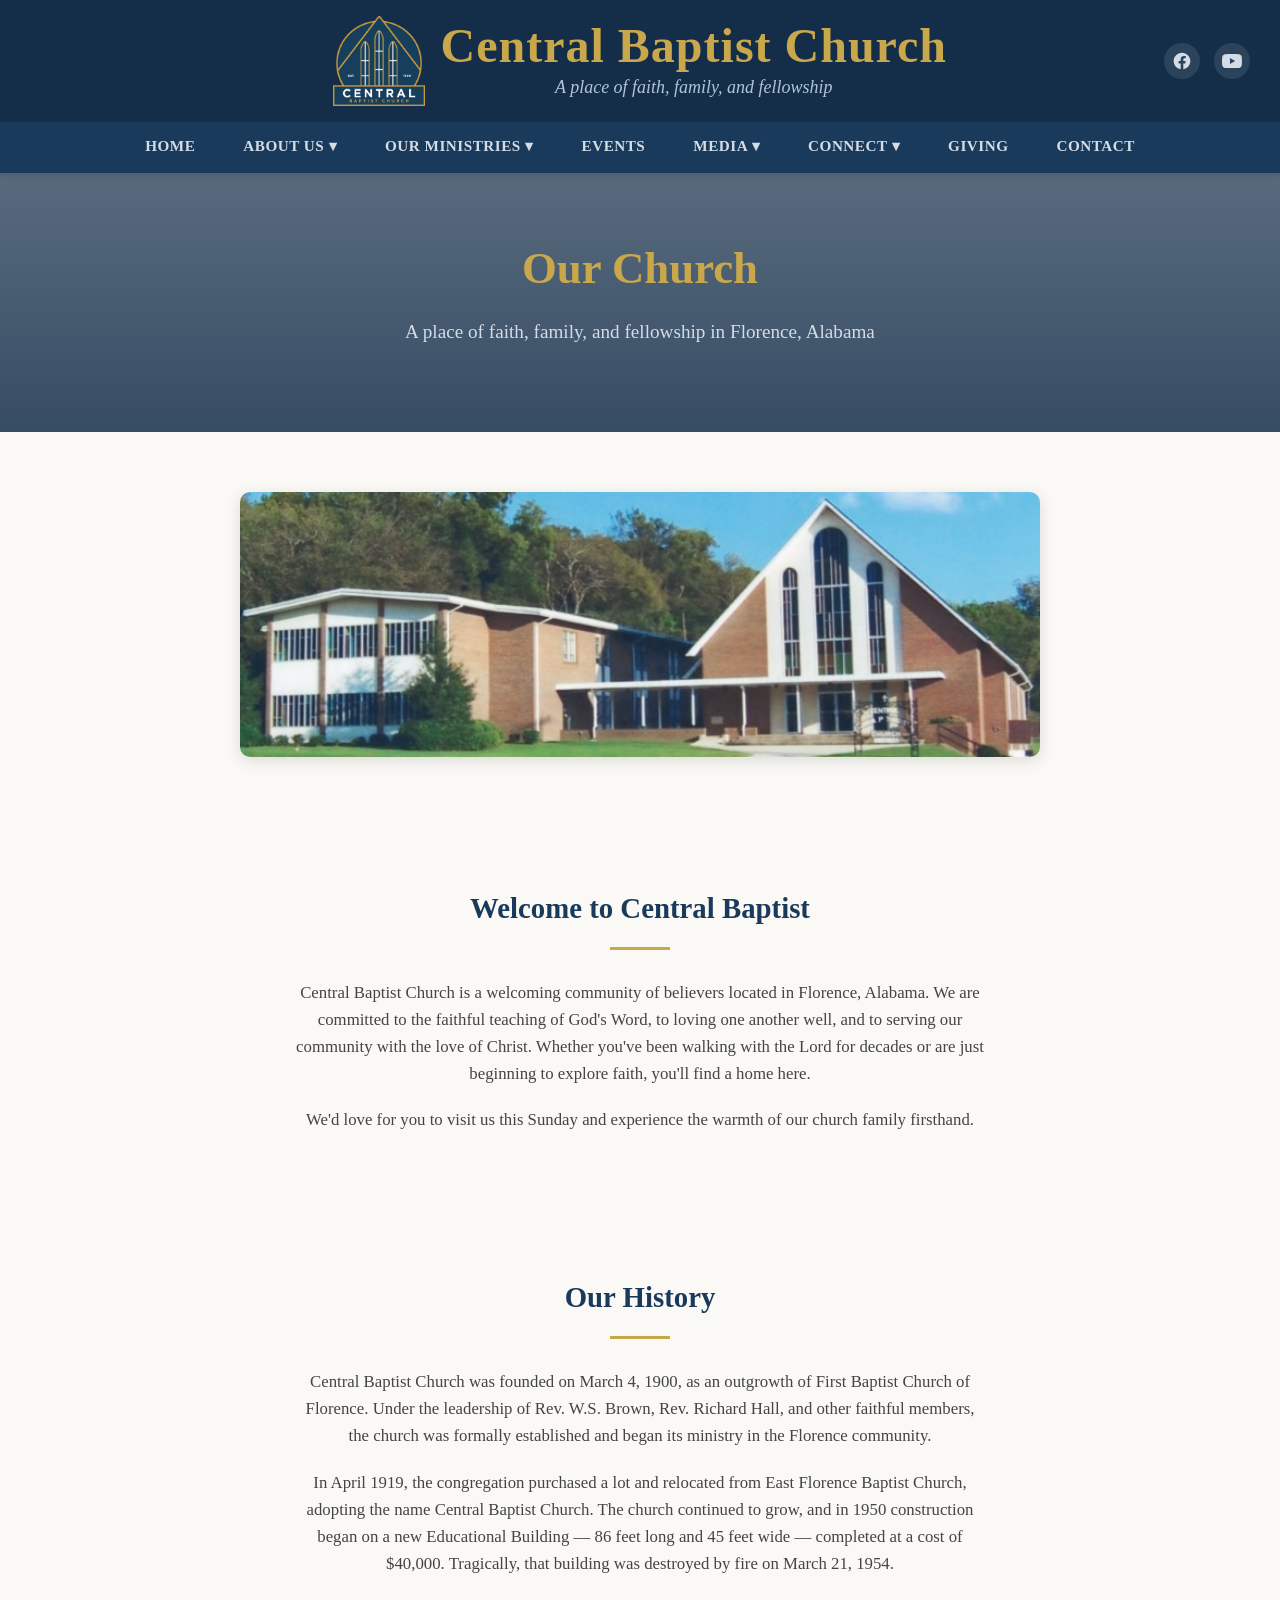
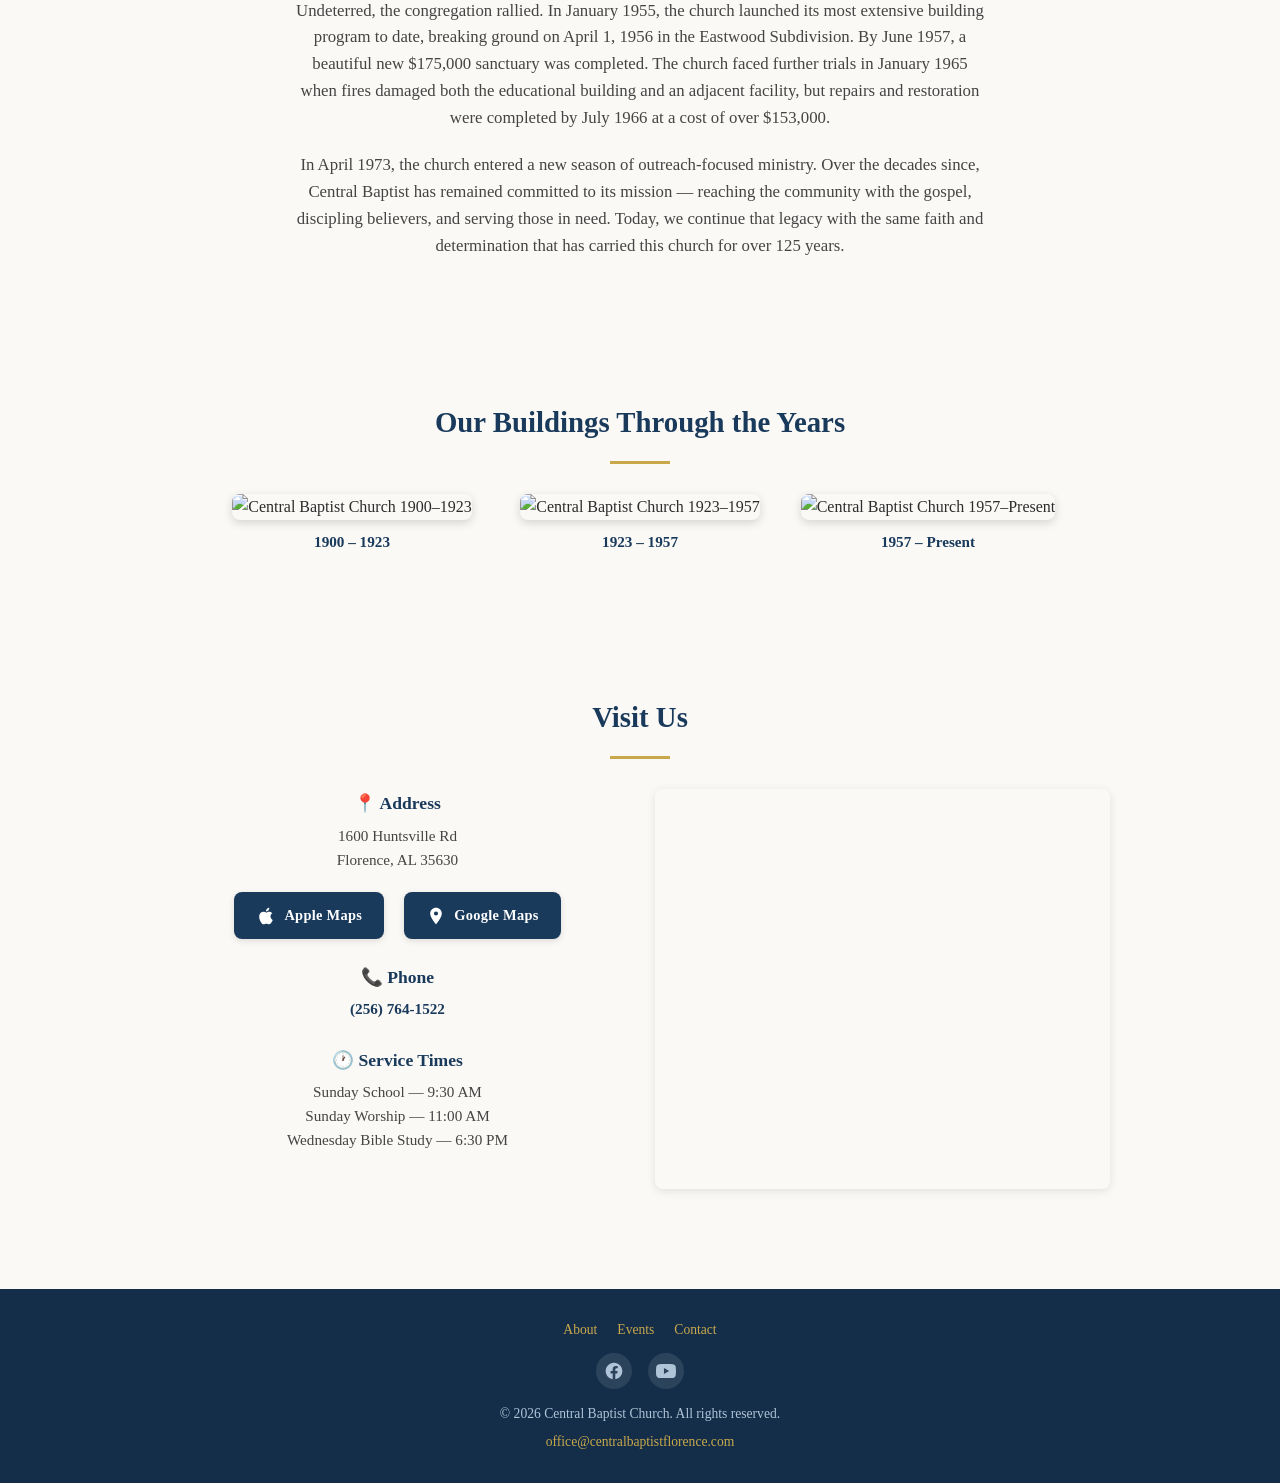
==== commit 1693be83: "Added images of buildings" ====
--- a/about.html
+++ b/about.html
@@ -68,6 +68,42 @@
       gospel, discipling believers, and serving those in need. Today, we continue that legacy with 
       the same faith and determination that has carried this church for over 125 years.
     </p>
+  </section>
+
+  <!-- Church Buildings Timeline -->
+  <section class="section" style="max-width: 900px;">
+    <h3>Our Buildings Through the Years</h3>
+    <hr class="section-divider" />
+    <div style="display: flex; gap: 24px; flex-wrap: wrap; justify-content: center;">
+
+      <div style="flex: 1; min-width: 240px; max-width: 280px; text-align: center;">
+        <img
+          src="images/church-1900.jpg"
+          alt="Central Baptist Church 1900–1923"
+          style="width: 100%; border-radius: 8px; box-shadow: 0 3px 10px rgba(0,0,0,0.15);"
+        />
+        <p style="margin-top: 10px; font-weight: 700; color: #1a3a5c; font-size: 0.95rem;">1900 – 1923</p>
+      </div>
+
+      <div style="flex: 1; min-width: 240px; max-width: 280px; text-align: center;">
+        <img
+          src="images/church-1923.jpg"
+          alt="Central Baptist Church 1923–1957"
+          style="width: 100%; border-radius: 8px; box-shadow: 0 3px 10px rgba(0,0,0,0.15);"
+        />
+        <p style="margin-top: 10px; font-weight: 700; color: #1a3a5c; font-size: 0.95rem;">1923 – 1957</p>
+      </div>
+
+      <div style="flex: 1; min-width: 240px; max-width: 280px; text-align: center;">
+        <img
+          src="images/church-1957.jpg"
+          alt="Central Baptist Church 1957–Present"
+          style="width: 100%; border-radius: 8px; box-shadow: 0 3px 10px rgba(0,0,0,0.15);"
+        />
+        <p style="margin-top: 10px; font-weight: 700; color: #1a3a5c; font-size: 0.95rem;">1957 – Present</p>
+      </div>
+
+    </div>
   </section>
 
   <!-- Location & Contact -->
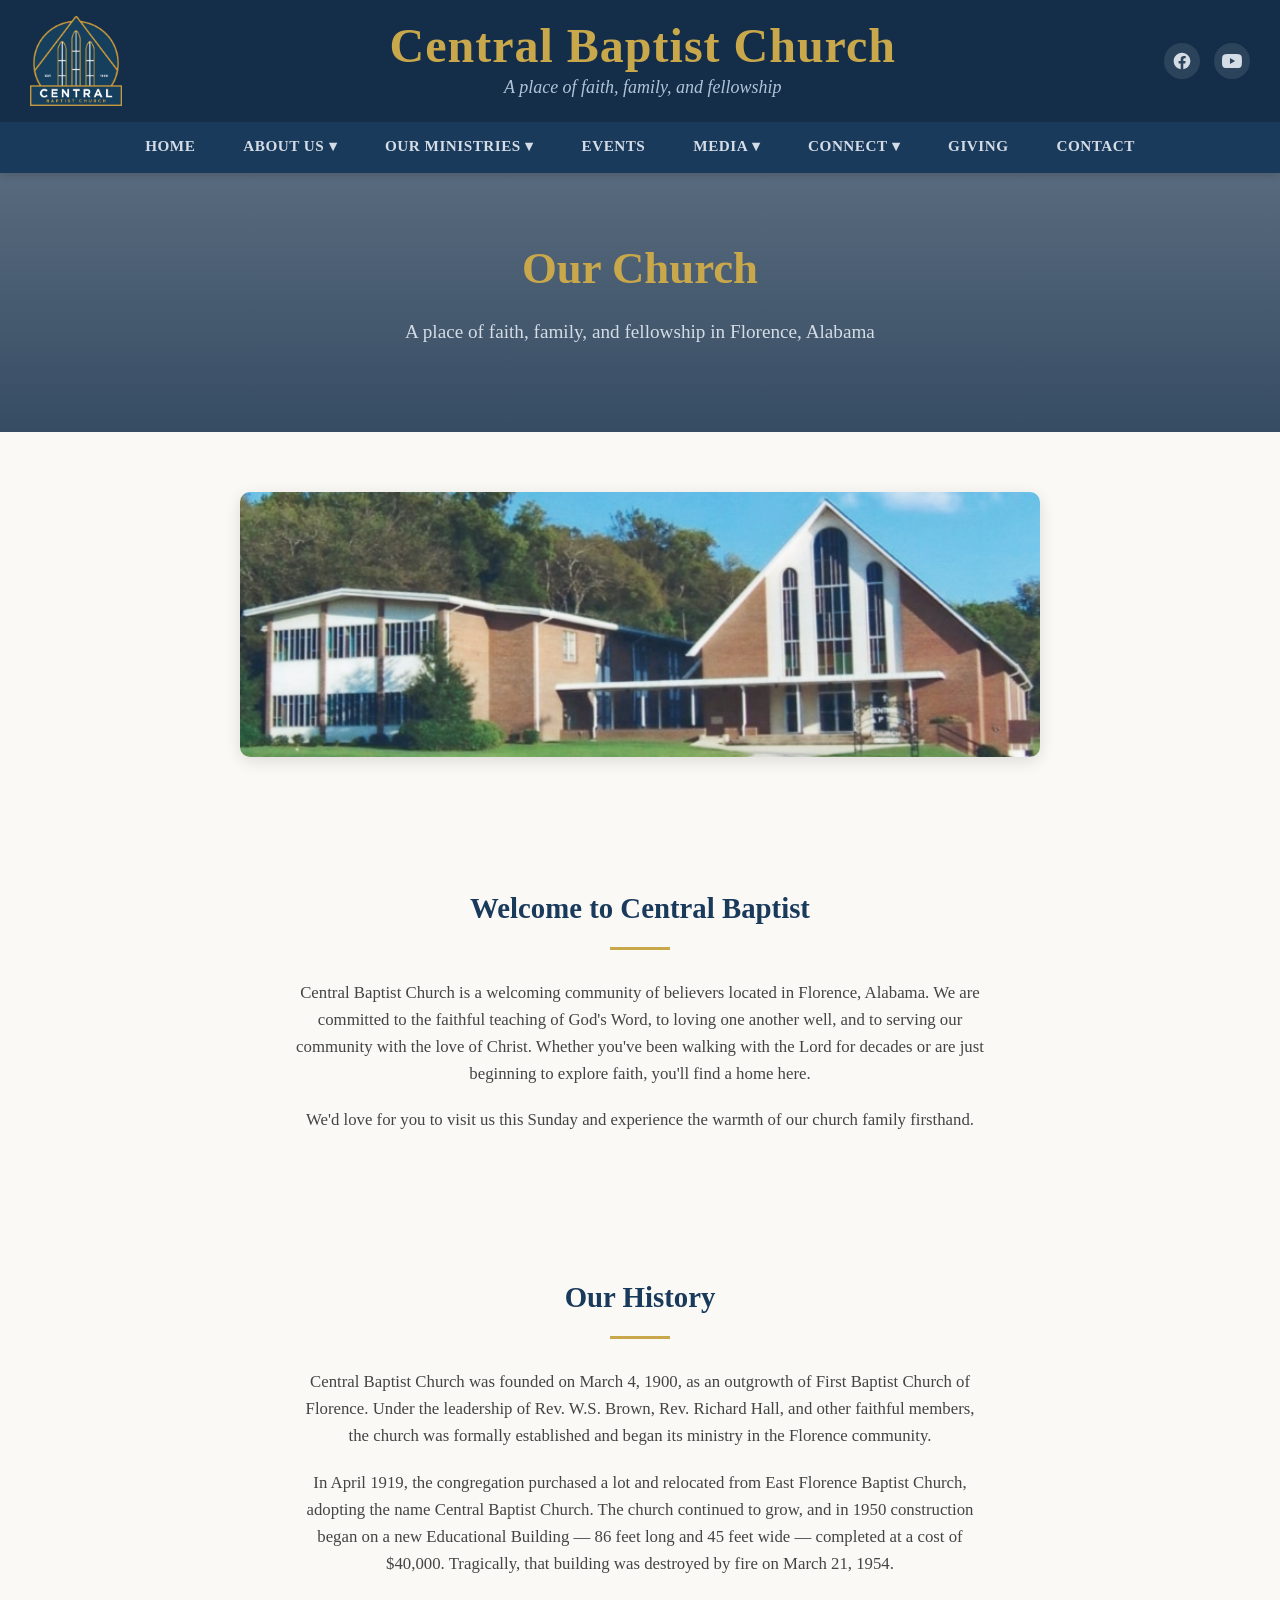
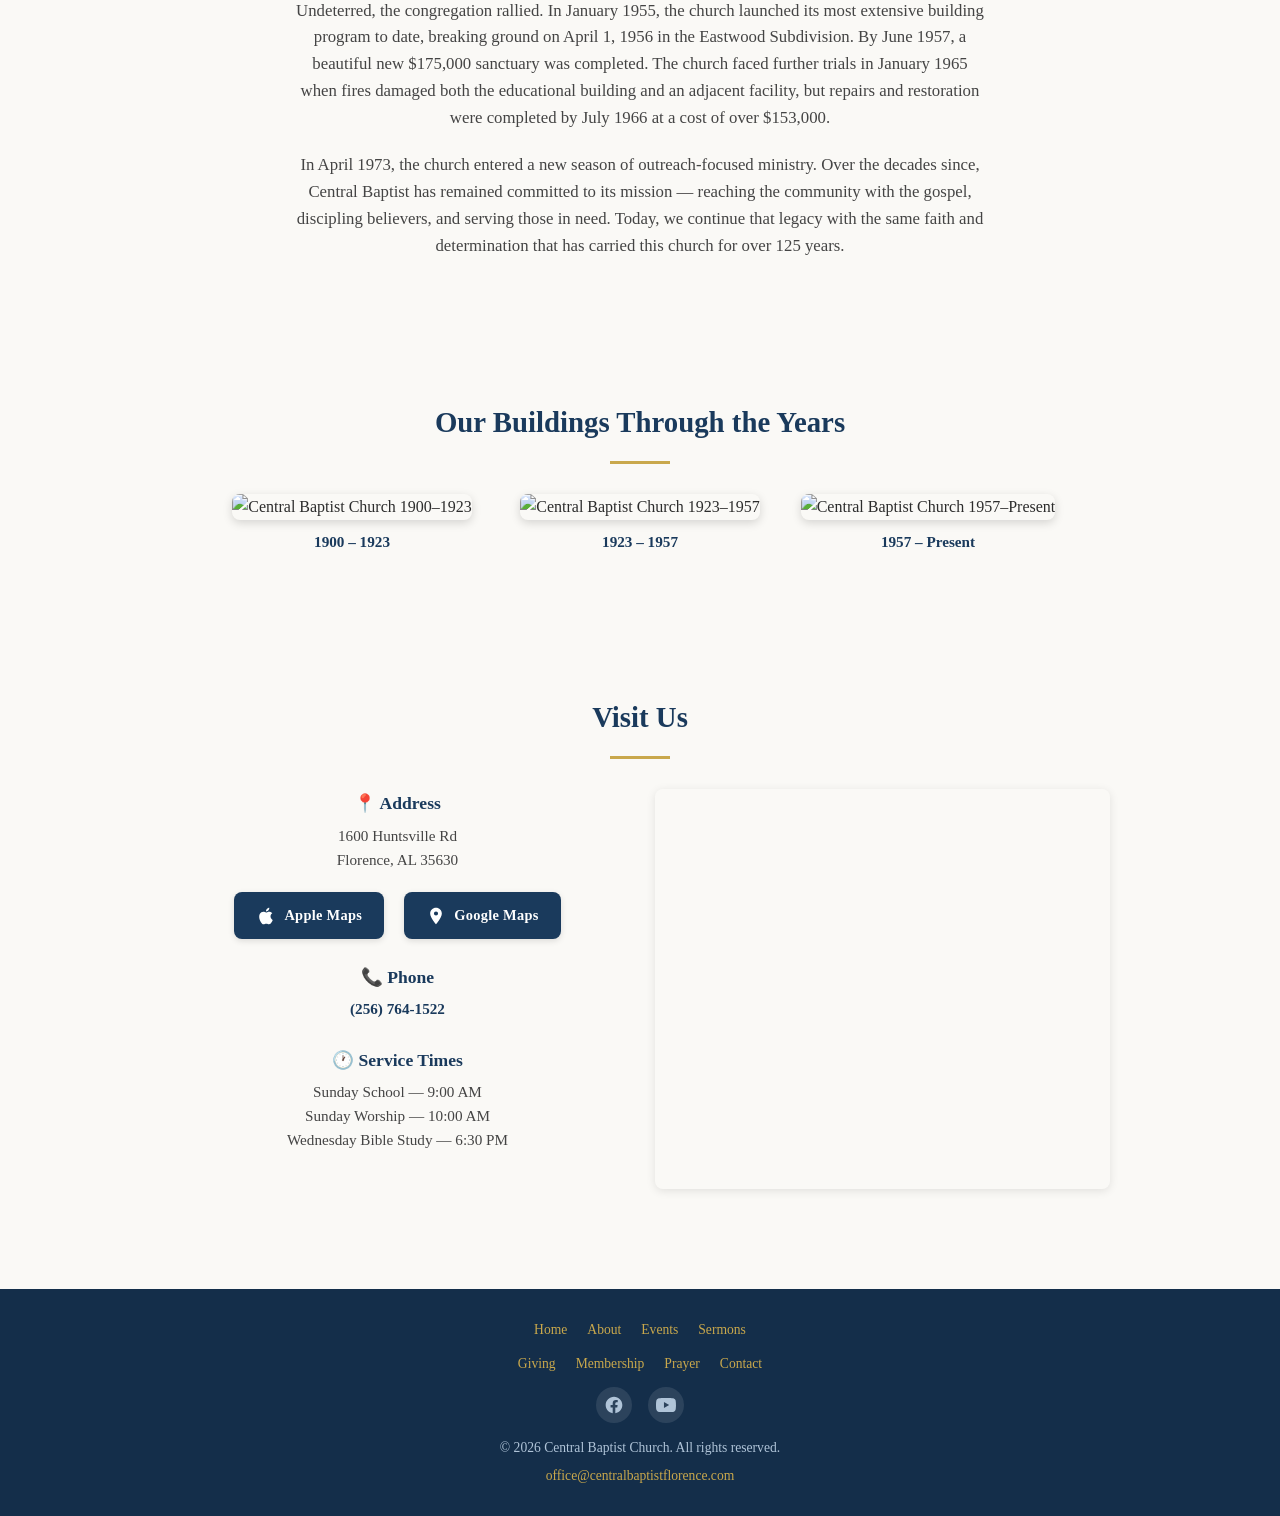
==== commit 1c9ed3a1: "Service times modified" ====
--- a/about.html
+++ b/about.html
@@ -151,8 +151,8 @@
         <div class="about-info-block">
           <h4>🕐 Service Times</h4>
           <p>
-            Sunday School — 9:30 AM<br />
-            Sunday Worship — 11:00 AM<br />
+            Sunday School — 9:00 AM<br />
+            Sunday Worship — 10:00 AM<br />
             Wednesday Bible Study — 6:30 PM
           </p>
         </div>
--- a/styles.css
+++ b/styles.css
@@ -42,7 +42,7 @@
 .header-top {
   display: flex;
   align-items: center;
-  justify-content: center;
+  justify-content: space-between;
   padding: 16px 30px;
   gap: 16px;
   background-color: #142e4a;
@@ -231,6 +231,39 @@
   justify-content: center;
   gap: 20px;
   margin-bottom: 12px;
+}
+
+.footer-columns {
+  display: flex;
+  justify-content: center;
+  gap: 60px;
+  margin-bottom: 20px;
+  flex-wrap: wrap;
+}
+
+.footer-col {
+  display: flex;
+  flex-direction: column;
+  gap: 6px;
+  min-width: 100px;
+}
+
+.footer-col h5 {
+  font-size: 0.75rem;
+  text-transform: uppercase;
+  letter-spacing: 1px;
+  color: #c9a84c;
+  margin-bottom: 4px;
+  font-weight: 700;
+}
+
+.footer-col a {
+  font-size: 0.85rem;
+  color: #b0c4d8;
+}
+
+.footer-col a:hover {
+  color: #c9a84c;
 }
 
 /* ===========================
@@ -740,8 +773,6 @@
   display: flex;
   gap: 14px;
   align-items: center;
-  position: absolute;
-  right: 30px;
 }
 
 .header-social a {
@@ -1210,3 +1241,141 @@
     font-size: 1.8rem;
   }
 }
+
+
+/* ===========================
+   Mobile Hamburger Nav
+   =========================== */
+
+.header-right {
+  display: flex;
+  align-items: center;
+  gap: 10px;
+}
+
+.nav-hamburger {
+  display: none;
+  flex-direction: column;
+  justify-content: center;
+  gap: 5px;
+  background: none;
+  border: none;
+  cursor: pointer;
+  padding: 6px;
+}
+
+.nav-hamburger span {
+  display: block;
+  width: 24px;
+  height: 2px;
+  background-color: #d4dce6;
+  border-radius: 2px;
+  transition: transform 0.25s, opacity 0.25s;
+}
+
+.nav-hamburger.is-open span:nth-child(1) {
+  transform: translateY(7px) rotate(45deg);
+}
+.nav-hamburger.is-open span:nth-child(2) {
+  opacity: 0;
+}
+.nav-hamburger.is-open span:nth-child(3) {
+  transform: translateY(-7px) rotate(-45deg);
+}
+
+@media (max-width: 768px) {
+  .header-top {
+    justify-content: flex-start;
+    padding: 12px 16px;
+  }
+
+  .header-title h1 {
+    font-size: 1.3rem;
+  }
+
+  .header-title .subtitle {
+    font-size: 0.8rem;
+  }
+
+  .header-right {
+    gap: 8px;
+  }
+
+  .header-social {
+    display: none;
+  }
+
+  .nav-hamburger {
+    display: flex;
+  }
+
+  .header-nav {
+    display: none;
+    flex-direction: column;
+    align-items: stretch;
+    background-color: #142e4a;
+    padding: 8px 0;
+  }
+
+  .header-nav.nav-open {
+    display: flex;
+  }
+
+  .header-nav a {
+    padding: 12px 24px;
+    border-bottom: none;
+    font-size: 0.95rem;
+  }
+
+  .nav-dropdown {
+    display: flex;
+    flex-direction: column;
+  }
+
+  .nav-dropdown-trigger {
+    padding: 12px 24px;
+    width: 100%;
+  }
+
+  .nav-dropdown-menu {
+    display: none;
+    position: static;
+    box-shadow: none;
+    background-color: #0f2338;
+    border-radius: 0;
+    min-width: unset;
+  }
+
+  .nav-dropdown.mobile-open .nav-dropdown-menu {
+    display: flex;
+  }
+
+  .nav-dropdown-menu a {
+    padding: 10px 36px;
+  }
+}
+
+/* Phase individual bars */
+.phase-bar-bg {
+  width: 100%;
+  height: 10px;
+  background-color: #e0ddd5;
+  border-radius: 6px;
+  overflow: hidden;
+}
+
+.phase-bar-fill {
+  height: 100%;
+  width: 0%;
+  background: linear-gradient(90deg, #c9a84c, #e8c96a);
+  border-radius: 6px;
+  transition: width 1.4s cubic-bezier(0.4, 0, 0.2, 1);
+}
+
+.phase-bar-amount {
+  font-size: 0.78rem;
+  color: #888;
+  text-align: center;
+  margin-top: 5px;
+  min-height: 1em;
+}
